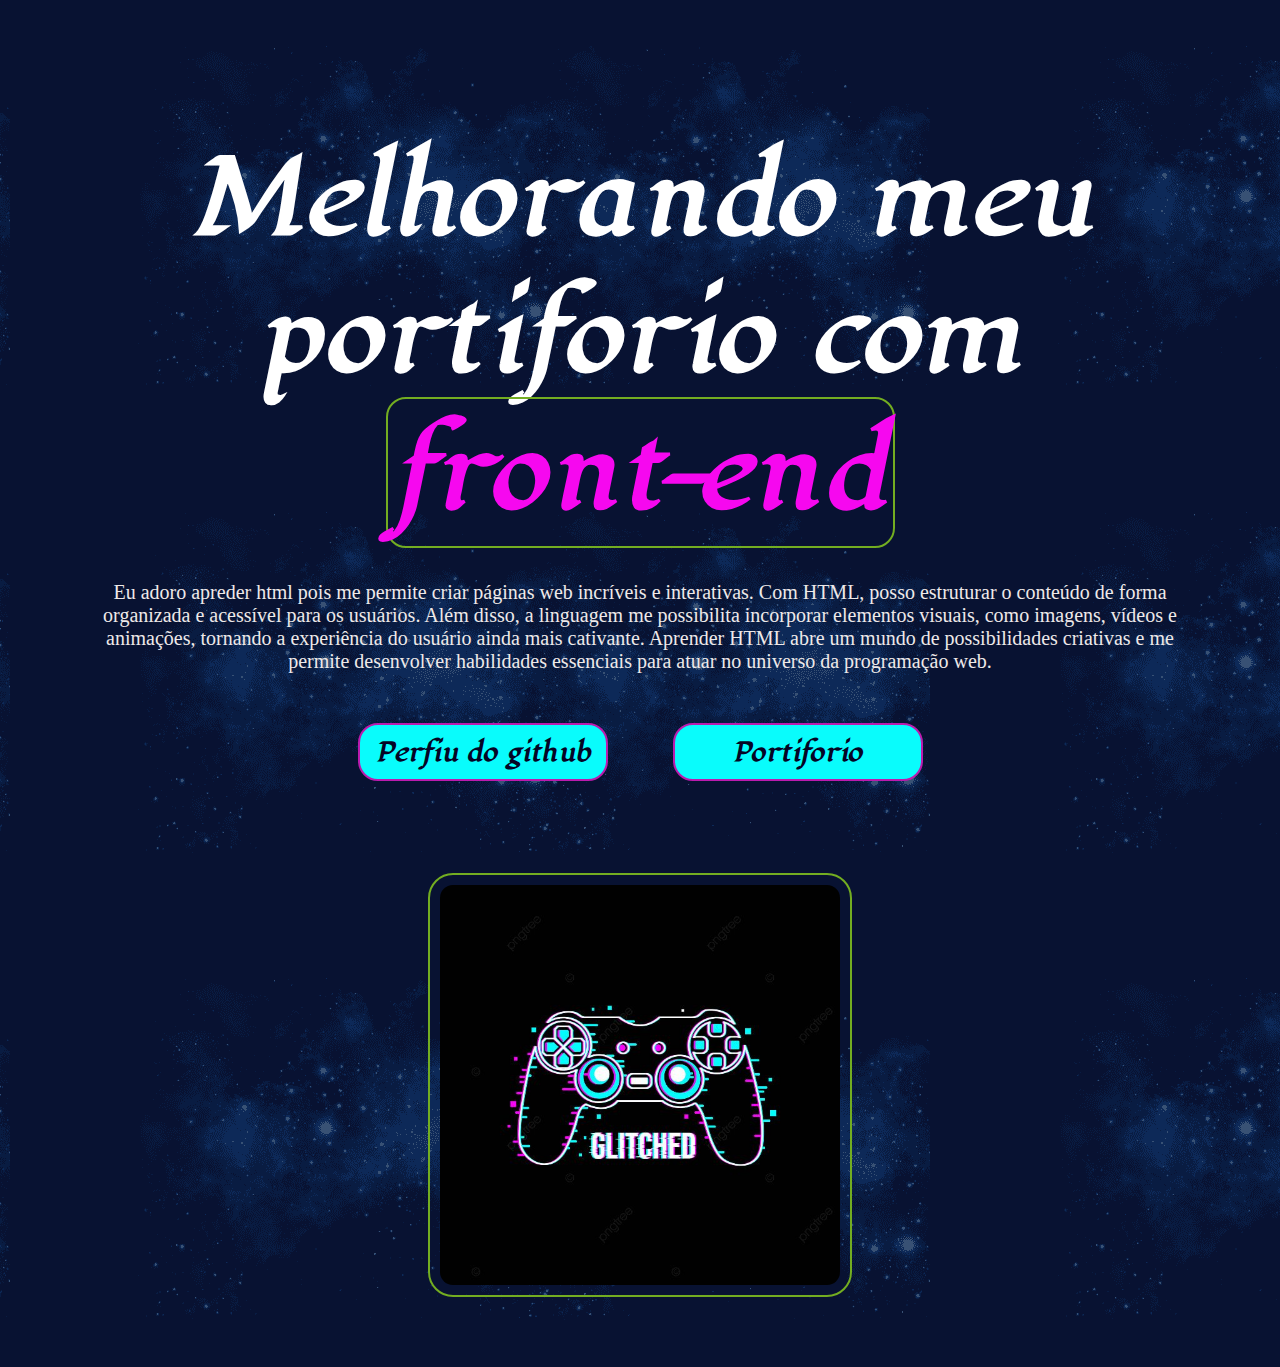
==== index.html @ 91383c6c "Initial commit" ====
<!DOCTYPE html>  
<html lang="pt-br">
    <head>
        <meta charset="UTF-8">
        <meta name="viewport" content="width=device-width,initia-scale=1.0">
        <title>minha pagina</title>   
        <link rel="stylesheet" href="style.css">                                        
    </head>

    <body>                                 <!--<b>- Texto em negri ,<strong>- Texto importante,<i>- Texto em itálico,<em>- Texto enfatizado-->
        <header></header>                  <!--<mark>- Texto marcado,<small>- Texto menor,<del>- Texto excluído,<ins>- Texto inserido-->
        <main>            <!--<sub>- Texto subscrito,<sup>- Texto sobrescrito-->
            <div class="apresentacao">
                <h1>Melhorando meu portiforio com <strong>front-end</strong></h1>
                <p class="sobre-mim">Eu adoro apreder html pois me permite criar páginas web incríveis e interativas. Com HTML, posso estruturar o conteúdo de forma organizada e acessível para os usuários. Além disso, a linguagem me possibilita incorporar elementos visuais, como imagens, vídeos e animações, tornando a experiência do usuário ainda mais cativante. Aprender HTML abre um mundo de possibilidades criativas e me permite desenvolver habilidades essenciais para atuar no universo da programação web.</p>
                <section class="botoes">
                    <a href="https://github.com/kaua-zanni"><button class="botao">Perfiu do github</button></a>
                    <a href="https://github.com/kaua-zanni/logica-js-projeto_inicial"><button class="botao">Portiforio</button></a>
                </section>
                <br>
            </div>
            <div class="foto">
                <img src="controle.png" alt="imagen do controle" >
            </div>
        </main>
        <footer></footer>
    </body>
</html>
---- style.css ----
@import url('https://fonts.googleapis.com/css2?family=Josefin+Sans:ital,wght@0,100..700;1,100..700&family=Lugrasimo&display=swap');
*{
    margin: 10px;
    padding: 10px;
    font-family: "Lugrasimo", cursive;
}


body {
    height: 100vh;
    background-image:url(imagem.png);
    color: white;
    text-align: center;
}

h1{
    font-size: 100px;
}
strong{
   color: #F608EF;
   font-weight: bold;
   border: 2px solid #73AD21;
   padding: 5px;
   margin: 5px;
   border-radius: 20px;
}
P{
    font-family: verdana;
    font-size: 20px;
    color: rgb(238, 233, 233);
}
.sobre-mim{
    font-family: verdana;
    font-size: 20px;
}
img{
    width: 400px;
    height:400px;   
    border-radius: 25px;
    border: 2px solid #73AD21;
}
.botao{
    border: solid 2px #bb1bae;
    border-radius: 20px;
    color: rgb(5, 5, 37);
    background-color: #09FCFC;
    width: 250px;
    font-size: 25px;
    font-weight: 800;
}
.foto{
    display: flex;
    justify-content: center;

}
.apresentacao{
    display: flex;
    flex-direction: column;
}
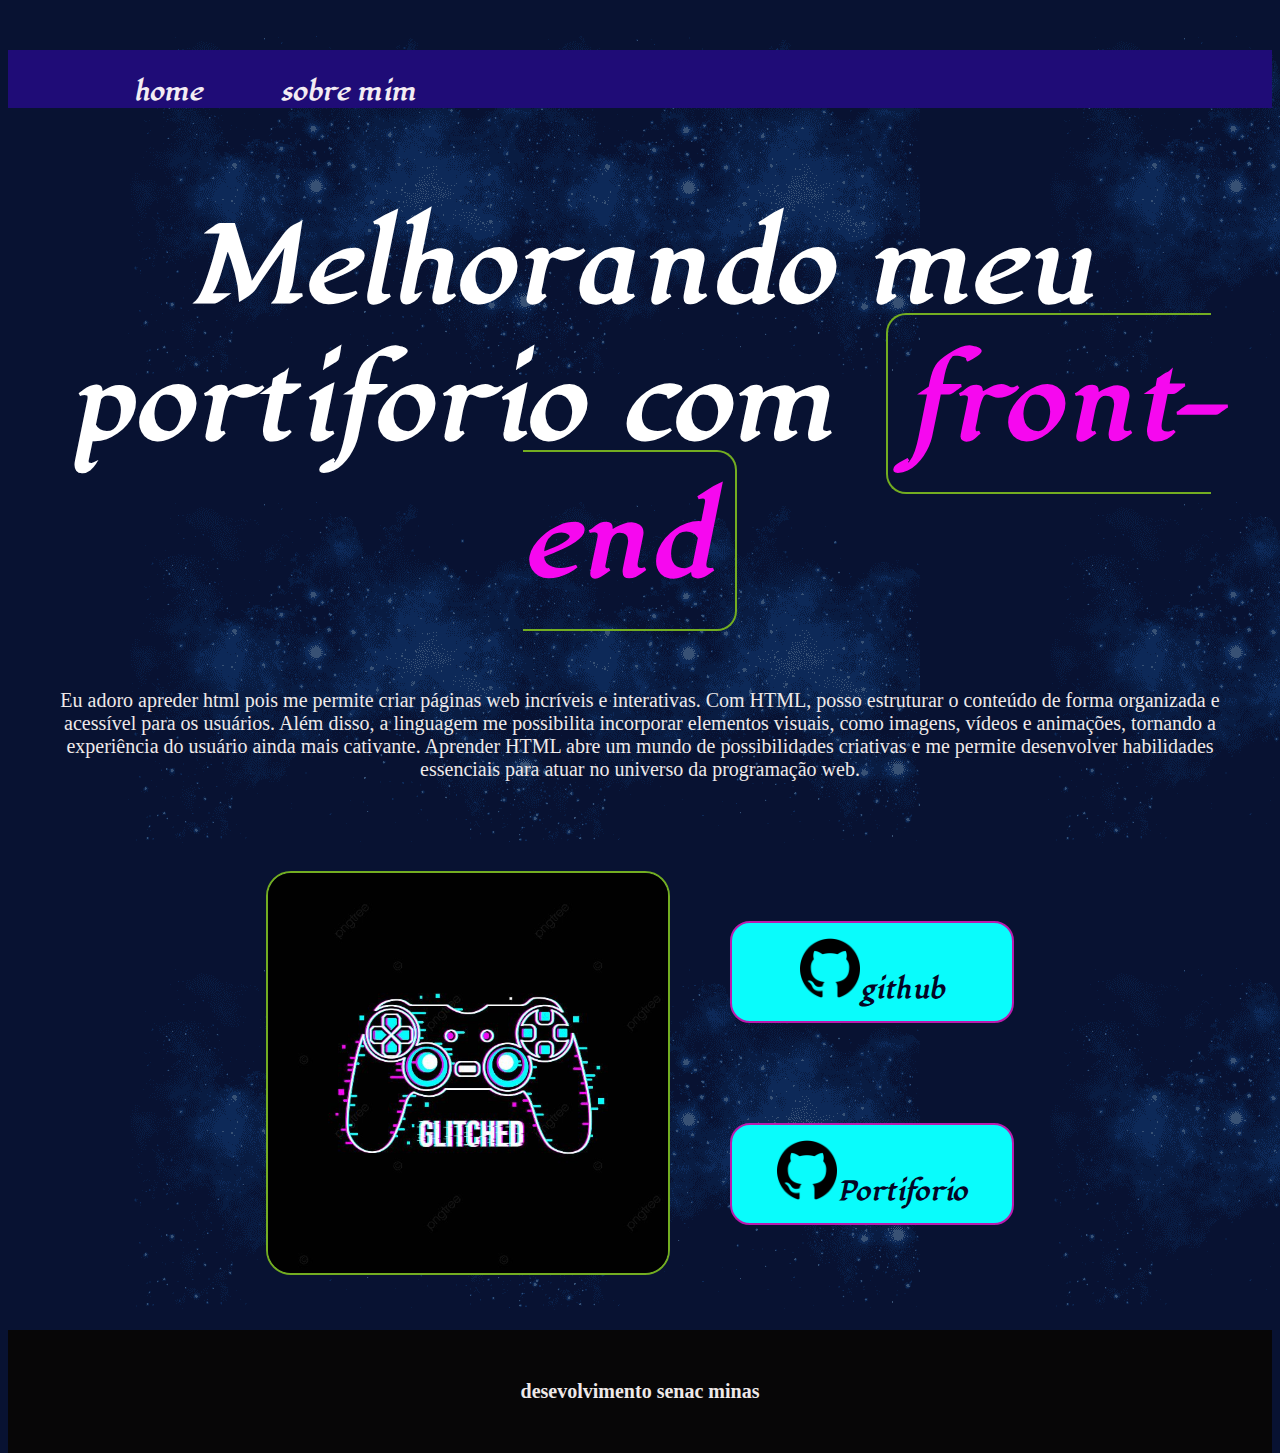
==== commit 7a9e1367: "up" ====
--- a/index.html
+++ b/index.html
@@ -7,22 +7,30 @@
         <link rel="stylesheet" href="style.css">                                        
     </head>
 
-    <body>                                 <!--<b>- Texto em negri ,<strong>- Texto importante,<i>- Texto em itálico,<em>- Texto enfatizado-->
-        <header></header>                  <!--<mark>- Texto marcado,<small>- Texto menor,<del>- Texto excluído,<ins>- Texto inserido-->
-        <main>            <!--<sub>- Texto subscrito,<sup>- Texto sobrescrito-->
+    <body>                                
+        <header class="cabesario">
+            <nav class="cabesario_menu">
+                <a class="menu">home</a>
+                <a class="menu">sobre mim</a>
+            </nav>
+        </header>             
+        <main>          
             <div class="apresentacao">
                 <h1>Melhorando meu portiforio com <strong>front-end</strong></h1>
                 <p class="sobre-mim">Eu adoro apreder html pois me permite criar páginas web incríveis e interativas. Com HTML, posso estruturar o conteúdo de forma organizada e acessível para os usuários. Além disso, a linguagem me possibilita incorporar elementos visuais, como imagens, vídeos e animações, tornando a experiência do usuário ainda mais cativante. Aprender HTML abre um mundo de possibilidades criativas e me permite desenvolver habilidades essenciais para atuar no universo da programação web.</p>
-                <section class="botoes">
-                    <a href="https://github.com/kaua-zanni"><button class="botao">Perfiu do github</button></a>
-                    <a href="https://github.com/kaua-zanni/logica-js-projeto_inicial"><button class="botao">Portiforio</button></a>
-                </section>
-                <br>
-            </div>
-            <div class="foto">
-                <img src="controle.png" alt="imagen do controle" >
+                <div class="links">
+                    <div>
+                        <img src="controle.png" alt="imagen do controle" class="controle" >
+                        </div>
+                    <div class="sublink">
+                        <a href="https://github.com/kaua-zanni" class="botao"><img src="github.png" class="fiveicon">github</a>
+                        <a href="https://github.com/kaua-zanni/logica-js-projeto_inicial" class="botao"><img src="github.png" class="fiveicon">Portiforio</a>
+                    </div>
+                </div>
             </div>
         </main>
-        <footer></footer>
+        <footer class="rodape">
+            <p>desevolvimento senac minas</p>
+        </footer>
     </body>
 </html>--- a/style.css
+++ b/style.css
@@ -1,20 +1,22 @@
 @import url('https://fonts.googleapis.com/css2?family=Josefin+Sans:ital,wght@0,100..700;1,100..700&family=Lugrasimo&display=swap');
 *{
-    margin: 10px;
-    padding: 10px;
     font-family: "Lugrasimo", cursive;
+    flex-wrap: wrap;
 }
 
 
 body {
     height: 100vh;
-    background-image:url(imagem.png);
+    background-image:url('imagem.png');
     color: white;
     text-align: center;
+    box-sizing: border-box;
 }
 
 h1{
     font-size: 100px;
+    margin: 20px;
+    padding: 20px;
 }
 strong{
    color: #F608EF;
@@ -23,21 +25,23 @@
    padding: 5px;
    margin: 5px;
    border-radius: 20px;
+   margin: 20px;
+   padding: 20px;
 }
 P{
     font-family: verdana;
     font-size: 20px;
     color: rgb(238, 233, 233);
+    margin: 20px;
+    padding: 20px;
 }
 .sobre-mim{
     font-family: verdana;
     font-size: 20px;
 }
-img{
-    width: 400px;
-    height:400px;   
-    border-radius: 25px;
-    border: 2px solid #73AD21;
+.fiveicon{
+    width:60px;
+    height:60px;   
 }
 .botao{
     border: solid 2px #bb1bae;
@@ -47,13 +51,58 @@
     width: 250px;
     font-size: 25px;
     font-weight: 800;
+    text-decoration: none;
+    padding: 15px;
+    margin:  50px 0 50px 0;
+
+}
+.controle{
+    width: 400px;
+    height:400px;   
+    border-radius: 25px;
+    border: 2px solid #73AD21;
 }
 .foto{
     display: flex;
     justify-content: center;
-
+    margin: 50px 0 0 0;
 }
 .apresentacao{
     display: flex;
     flex-direction: column;
+}
+a:hover{
+    border: solid 2px #fa0a0a;
+}
+.links{
+    display: flex;
+    gap: 60px;
+    justify-content: center;
+    margin: 50px 0 0 0;
+}
+.rodape{
+    color: #070607;
+    background-color: #070607;
+    text-align: center;
+    font-weight: 600;
+    font-size: 24px;
+    padding: 10px 10px 10px 10px;
+    margin: 50px 0 0 0;
+}
+.cabesario{
+    color: #f3ecf3;
+    background-color: #1f0c77;
+    text-align: center;
+    font-weight: 600;
+    font-size: 24px;
+    padding: 2% 0 0 10%;
+    margin: 50px 0 50px 0;
+}
+.sublink{
+    display: flex;
+    flex-direction: column;
+}
+.cabesario_menu{
+    display: flex;
+    gap: 80px;
 }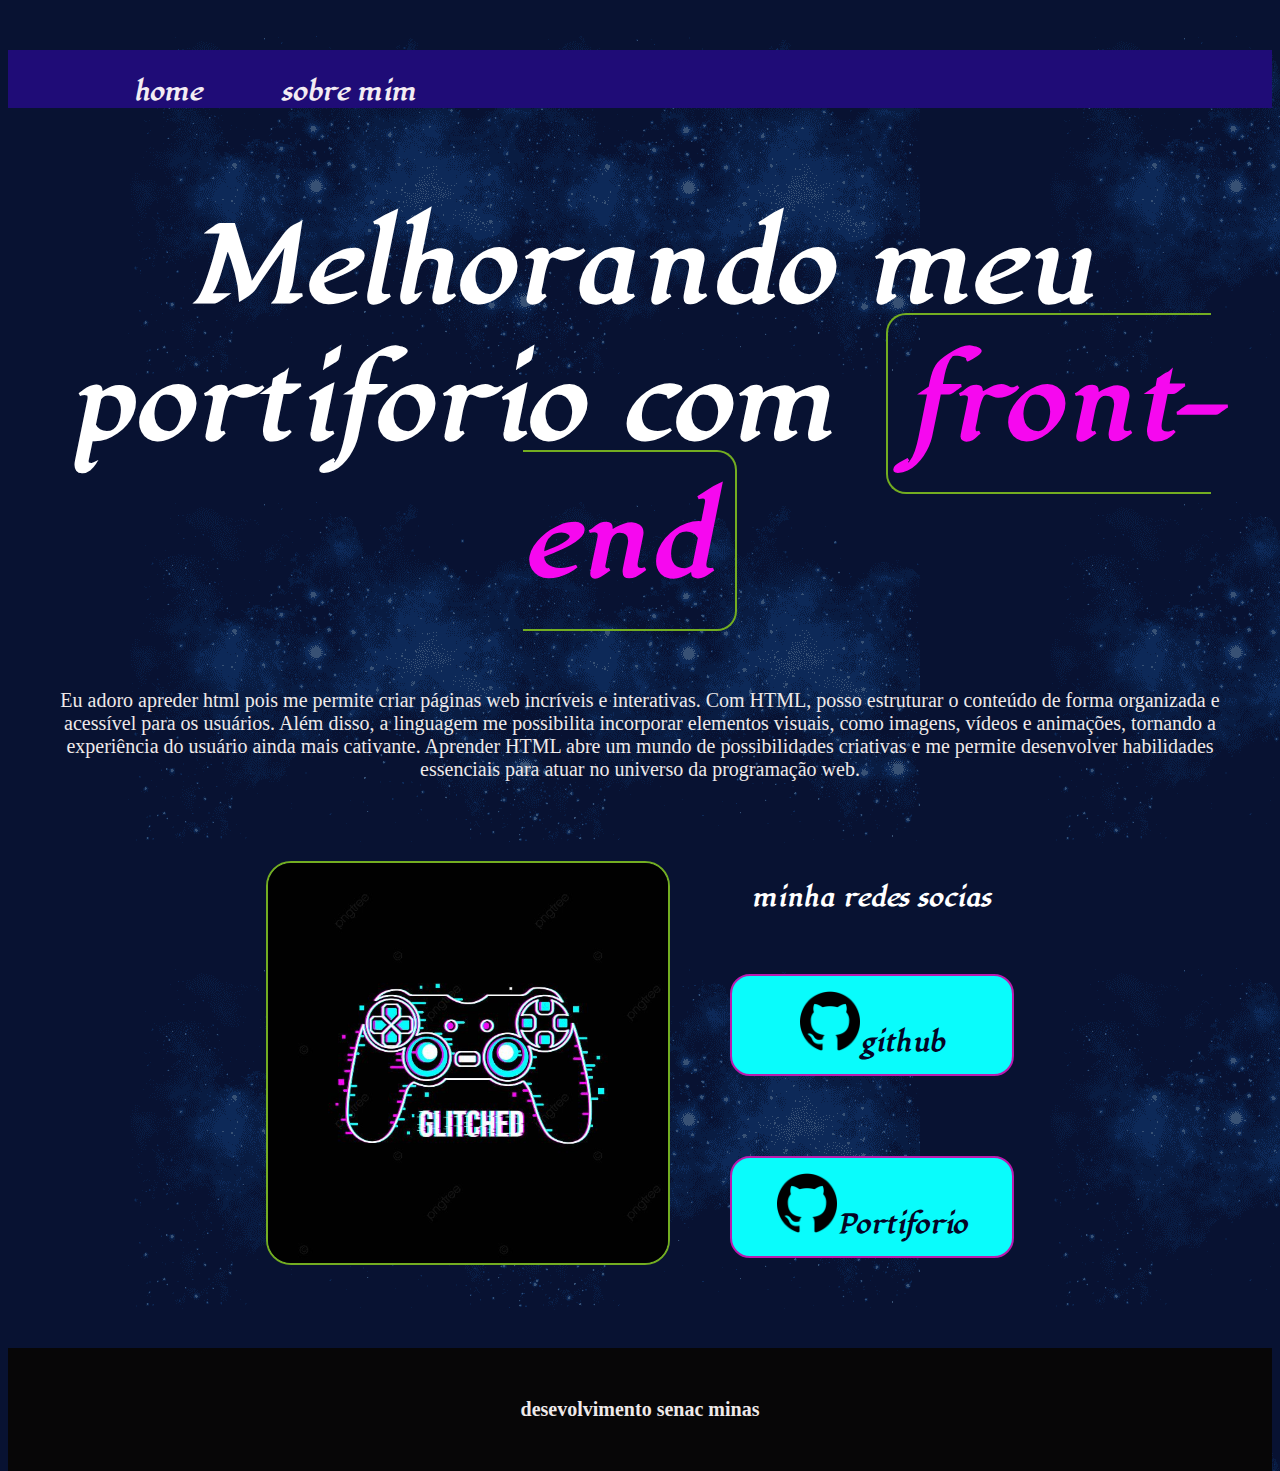
==== commit 42e505a5: "organizaçao" ====
--- a/index.html
+++ b/index.html
@@ -4,7 +4,7 @@
         <meta charset="UTF-8">
         <meta name="viewport" content="width=device-width,initia-scale=1.0">
         <title>minha pagina</title>   
-        <link rel="stylesheet" href="style.css">                                        
+        <link rel="stylesheet" href="/style/style.css">                                        
     </head>
 
     <body>                                
@@ -20,11 +20,12 @@
                 <p class="sobre-mim">Eu adoro apreder html pois me permite criar páginas web incríveis e interativas. Com HTML, posso estruturar o conteúdo de forma organizada e acessível para os usuários. Além disso, a linguagem me possibilita incorporar elementos visuais, como imagens, vídeos e animações, tornando a experiência do usuário ainda mais cativante. Aprender HTML abre um mundo de possibilidades criativas e me permite desenvolver habilidades essenciais para atuar no universo da programação web.</p>
                 <div class="links">
                     <div>
-                        <img src="controle.png" alt="imagen do controle" class="controle" >
+                        <img src="/assets/controle.png" alt="imagen do controle" class="controle" >
                         </div>
                     <div class="sublink">
-                        <a href="https://github.com/kaua-zanni" class="botao"><img src="github.png" class="fiveicon">github</a>
-                        <a href="https://github.com/kaua-zanni/logica-js-projeto_inicial" class="botao"><img src="github.png" class="fiveicon">Portiforio</a>
+                        <h2>minha redes socias</h2>
+                        <a href="https://github.com/kaua-zanni" class="botao"><img src="/assets/github.png" class="fiveicon">github</a>
+                        <a href="https://github.com/kaua-zanni/logica-js-projeto_inicial" class="botao"><img src="/assets/github.png" class="fiveicon">Portiforio</a>
                     </div>
                 </div>
             </div>
--- a/style/style.css
+++ b/style/style.css
@@ -0,0 +1,108 @@
+@import url('https://fonts.googleapis.com/css2?family=Josefin+Sans:ital,wght@0,100..700;1,100..700&family=Lugrasimo&display=swap');
+*{
+    font-family: "Lugrasimo", cursive;
+    flex-wrap: wrap;
+}
+
+
+body {
+    height: 100vh;
+    background-image:url(/assets/imagem.png);
+    color: white;
+    text-align: center;
+    box-sizing: border-box;
+}
+
+h1{
+    font-size: 100px;
+    margin: 20px;
+    padding: 20px;
+}
+strong{
+   color: #F608EF;
+   font-weight: bold;
+   border: 2px solid #73AD21;
+   padding: 5px;
+   margin: 5px;
+   border-radius: 20px;
+   margin: 20px;
+   padding: 20px;
+}
+P{
+    font-family: verdana;
+    font-size: 20px;
+    color: rgb(238, 233, 233);
+    margin: 20px;
+    padding: 20px;
+}
+.sobre-mim{
+    font-family: verdana;
+    font-size: 20px;
+}
+.fiveicon{
+    width:60px;
+    height:60px;   
+}
+.botao{
+    border: solid 2px #bb1bae;
+    border-radius: 20px;
+    color: rgb(5, 5, 37);
+    background-color: #09FCFC;
+    width: 250px;
+    font-size: 25px;
+    font-weight: 800;
+    text-decoration: none;
+    padding: 15px;
+    margin:  40px 0 40px 0;
+
+}
+.controle{
+    width: 400px;
+    height:400px;   
+    border-radius: 25px;
+    border: 2px solid #73AD21;
+}
+.foto{
+    display: flex;
+    justify-content: center;
+    margin: 50px 0 0 0;
+}
+.apresentacao{
+    display: flex;
+    flex-direction: column;
+}
+a:hover{
+    border: solid 2px #fa0a0a;
+}
+.links{
+    display: flex;
+    gap: 60px;
+    justify-content: center;
+    margin: 40px 0 0 0;
+}
+.rodape{
+    color: #070607;
+    background-color: #070607;
+    text-align: center;
+    font-weight: 600;
+    font-size: 24px;
+    padding: 10px 10px 10px 10px;
+    margin: 50px 0 0 0;
+}
+.cabesario{
+    color: #f3ecf3;
+    background-color: #1f0c77;
+    text-align: center;
+    font-weight: 600;
+    font-size: 24px;
+    padding: 2% 0 0 10%;
+    margin: 50px 0 50px 0;
+}
+.sublink{
+    display: flex;
+    flex-direction: column;
+}
+.cabesario_menu{
+    display: flex;
+    gap: 80px;
+}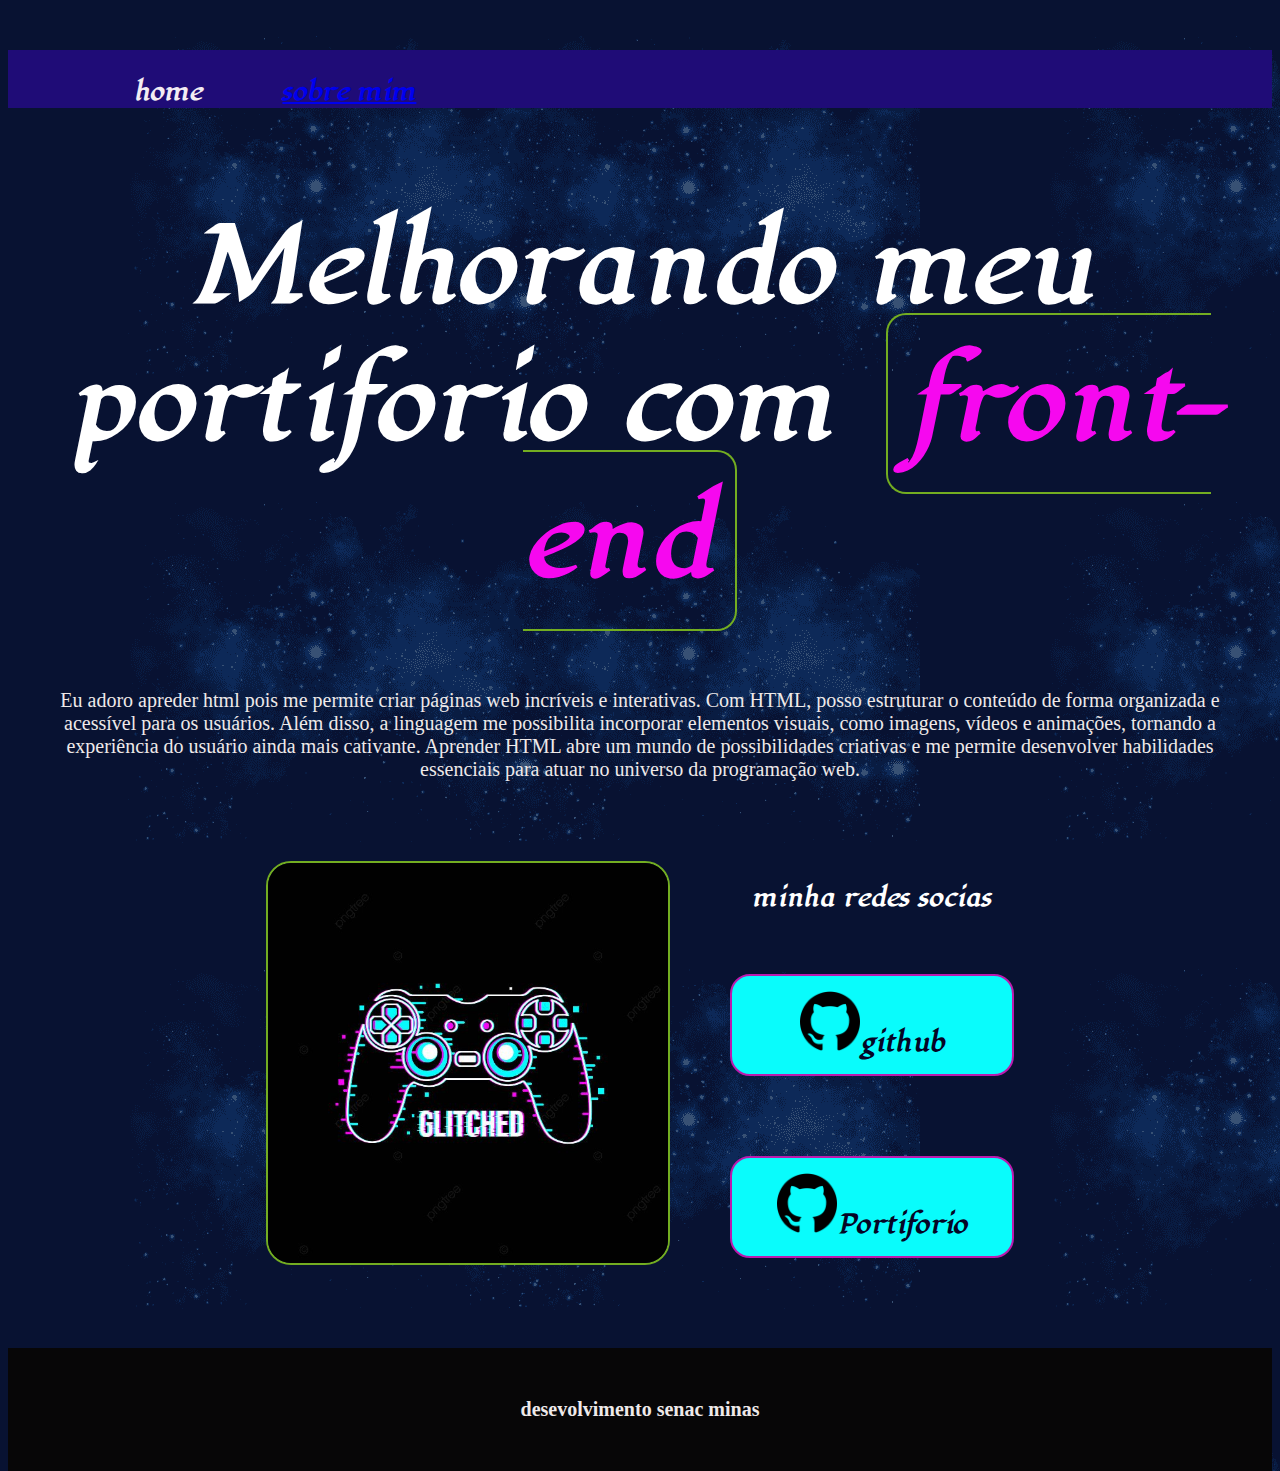
==== commit 0a9bcf47: "copagina" ====
--- a/index.html
+++ b/index.html
@@ -11,7 +11,7 @@
         <header class="cabesario">
             <nav class="cabesario_menu">
                 <a class="menu">home</a>
-                <a class="menu">sobre mim</a>
+                <a class="menu" href="/about.html">sobre mim</a>
             </nav>
         </header>             
         <main>          
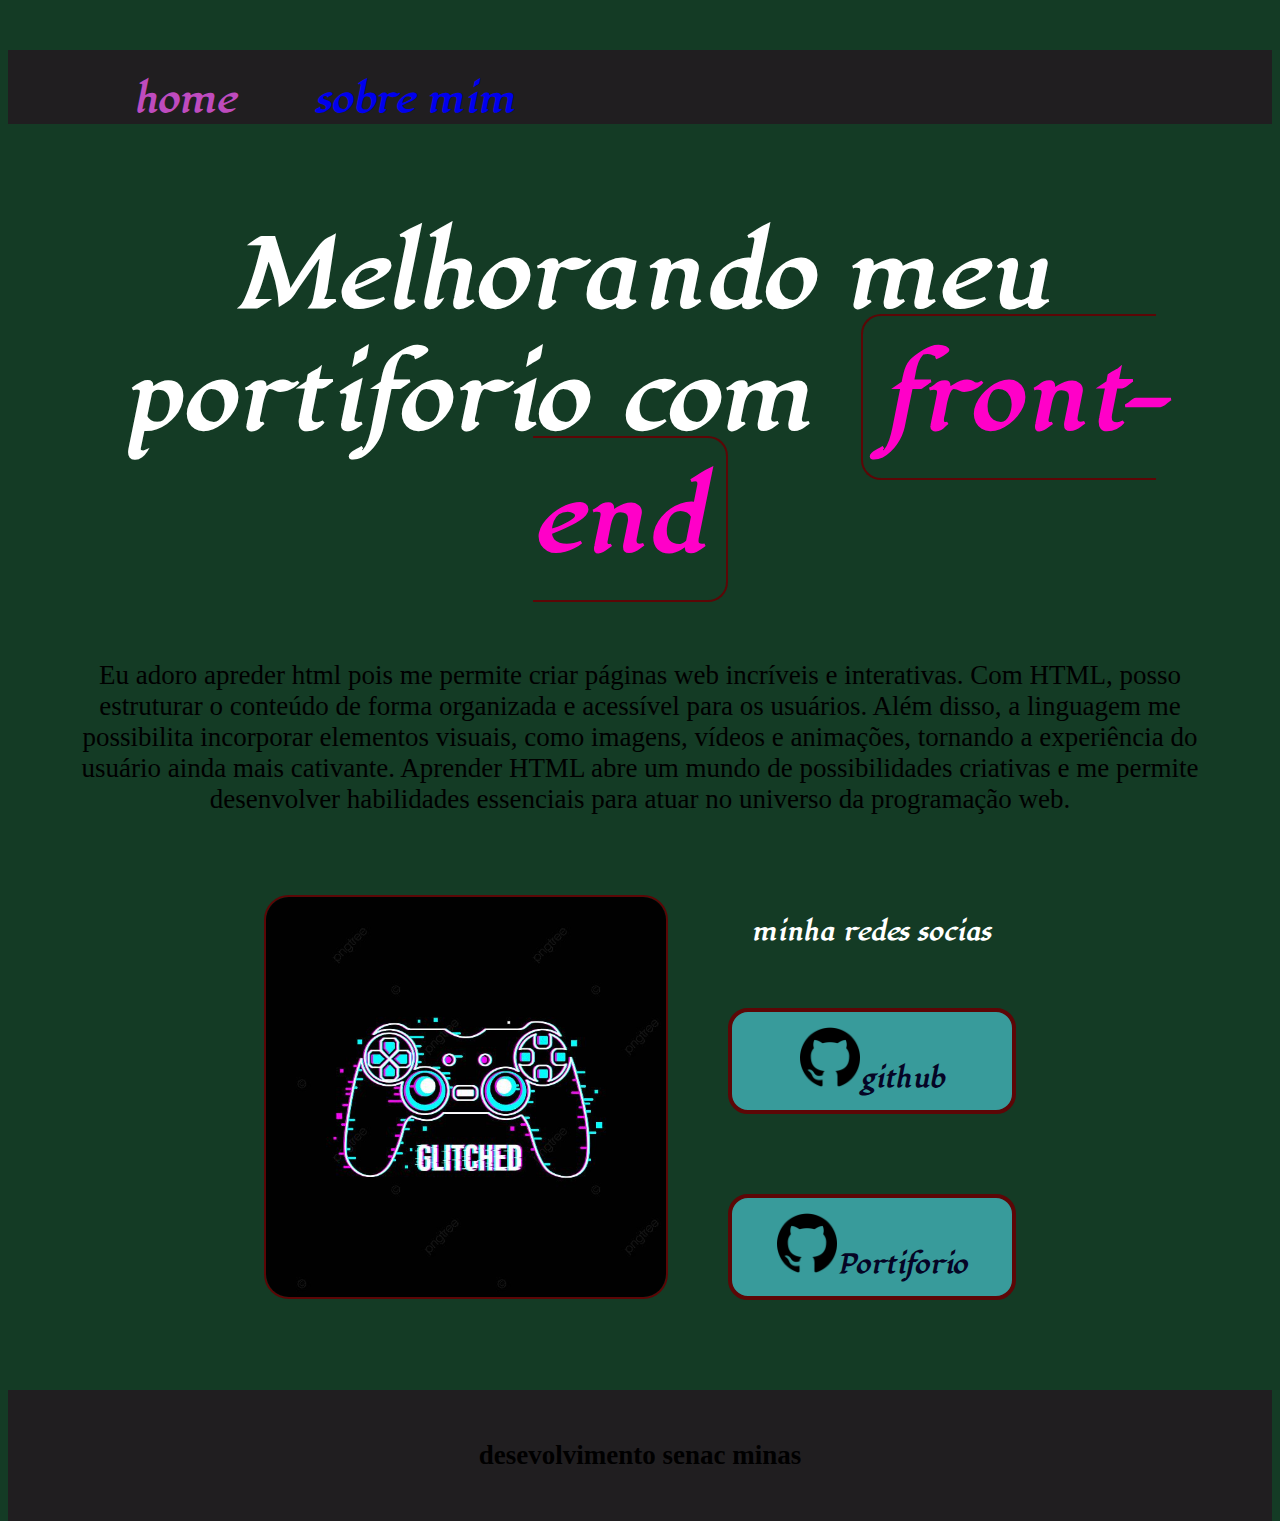
==== commit 00bb81c4: "medidas" ====
--- a/index.html
+++ b/index.html
@@ -21,7 +21,7 @@
                 <div class="links">
                     <div>
                         <img src="/assets/controle.png" alt="imagen do controle" class="controle" >
-                        </div>
+                    </div>
                     <div class="sublink">
                         <h2>minha redes socias</h2>
                         <a href="https://github.com/kaua-zanni" class="botao"><img src="/assets/github.png" class="fiveicon">github</a>
--- a/style/style.css
+++ b/style/style.css
@@ -1,27 +1,60 @@
 @import url('https://fonts.googleapis.com/css2?family=Josefin+Sans:ital,wght@0,100..700;1,100..700&family=Lugrasimo&display=swap');
+
+:root{
+    --cor-primaria: #143b25;
+    --cor-cabesario:  #201e20;
+    --cor-home: #be4bbe;
+    --cor-texto: #000000;
+    --cor-titulo: white;
+    --cor-borda: #5c0606;
+    --cor-titulo-forte: #ff00c8;
+    --cor-selecionar: red;
+    --cor-butao: #389b9b;
+    --cor-texto-butao: #050525;
+    --fonte: "Lugrasimo", cursive;
+}
+
 *{
-    font-family: "Lugrasimo", cursive;
+    font-family:var(--fonte);
     flex-wrap: wrap;
 }
-
-
+.cabesario{
+    color: var(--cor-home);
+    background-color:var(--cor-cabesario);
+    text-align: center;
+    font-weight: 600;
+    font-size: 4vh;
+    padding: 2% 0 0 10%;
+    margin: 50px 0 50px 0;
+}
+.sublink{
+    display: flex;
+    flex-direction: column;
+}
+.cabesario_menu{
+    display: flex;
+    gap: 80px;
+}
+.menu{
+    text-decoration: none;
+}
 body {
     height: 100vh;
-    background-image:url(/assets/imagem.png);
-    color: white;
+    background-color:var(--cor-primaria);
     text-align: center;
     box-sizing: border-box;
 }
 
 h1{
-    font-size: 100px;
+    font-size: 10vh;
     margin: 20px;
     padding: 20px;
+    color: var(--cor-titulo);
 }
 strong{
-   color: #F608EF;
+   color:var(--cor-titulo-forte);
    font-weight: bold;
-   border: 2px solid #73AD21;
+   border: 2px solid var(--cor-borda);
    padding: 5px;
    margin: 5px;
    border-radius: 20px;
@@ -30,24 +63,23 @@
 }
 P{
     font-family: verdana;
-    font-size: 20px;
-    color: rgb(238, 233, 233);
+    font-size: 3vh;
+    color: var(--cor-texto);
     margin: 20px;
     padding: 20px;
 }
-.sobre-mim{
-    font-family: verdana;
-    font-size: 20px;
+h2{
+    color: var(--cor-titulo);
 }
 .fiveicon{
     width:60px;
     height:60px;   
 }
 .botao{
-    border: solid 2px #bb1bae;
+    border: solid 4px var(--cor-borda);
     border-radius: 20px;
-    color: rgb(5, 5, 37);
-    background-color: #09FCFC;
+    color: var(--cor-texto-butao);
+    background-color: var(--cor-butao);
     width: 250px;
     font-size: 25px;
     font-weight: 800;
@@ -60,7 +92,7 @@
     width: 400px;
     height:400px;   
     border-radius: 25px;
-    border: 2px solid #73AD21;
+    border: 2px solid var(--cor-borda);
 }
 .foto{
     display: flex;
@@ -71,8 +103,8 @@
     display: flex;
     flex-direction: column;
 }
-a:hover{
-    border: solid 2px #fa0a0a;
+.menu:hover{
+    color: var(--cor-selecionar);
 }
 .links{
     display: flex;
@@ -81,28 +113,15 @@
     margin: 40px 0 0 0;
 }
 .rodape{
-    color: #070607;
-    background-color: #070607;
+    color: var(--cor-cabesario);
+    background-color:var(--cor-cabesario);
     text-align: center;
     font-weight: 600;
     font-size: 24px;
     padding: 10px 10px 10px 10px;
     margin: 50px 0 0 0;
 }
-.cabesario{
-    color: #f3ecf3;
-    background-color: #1f0c77;
-    text-align: center;
-    font-weight: 600;
-    font-size: 24px;
-    padding: 2% 0 0 10%;
-    margin: 50px 0 50px 0;
-}
-.sublink{
-    display: flex;
-    flex-direction: column;
-}
-.cabesario_menu{
-    display: flex;
-    gap: 80px;
+.botao:hover{
+    border: solid 4px var(--cor-selecionar);
+    color: var(--cor-selecionar);
 }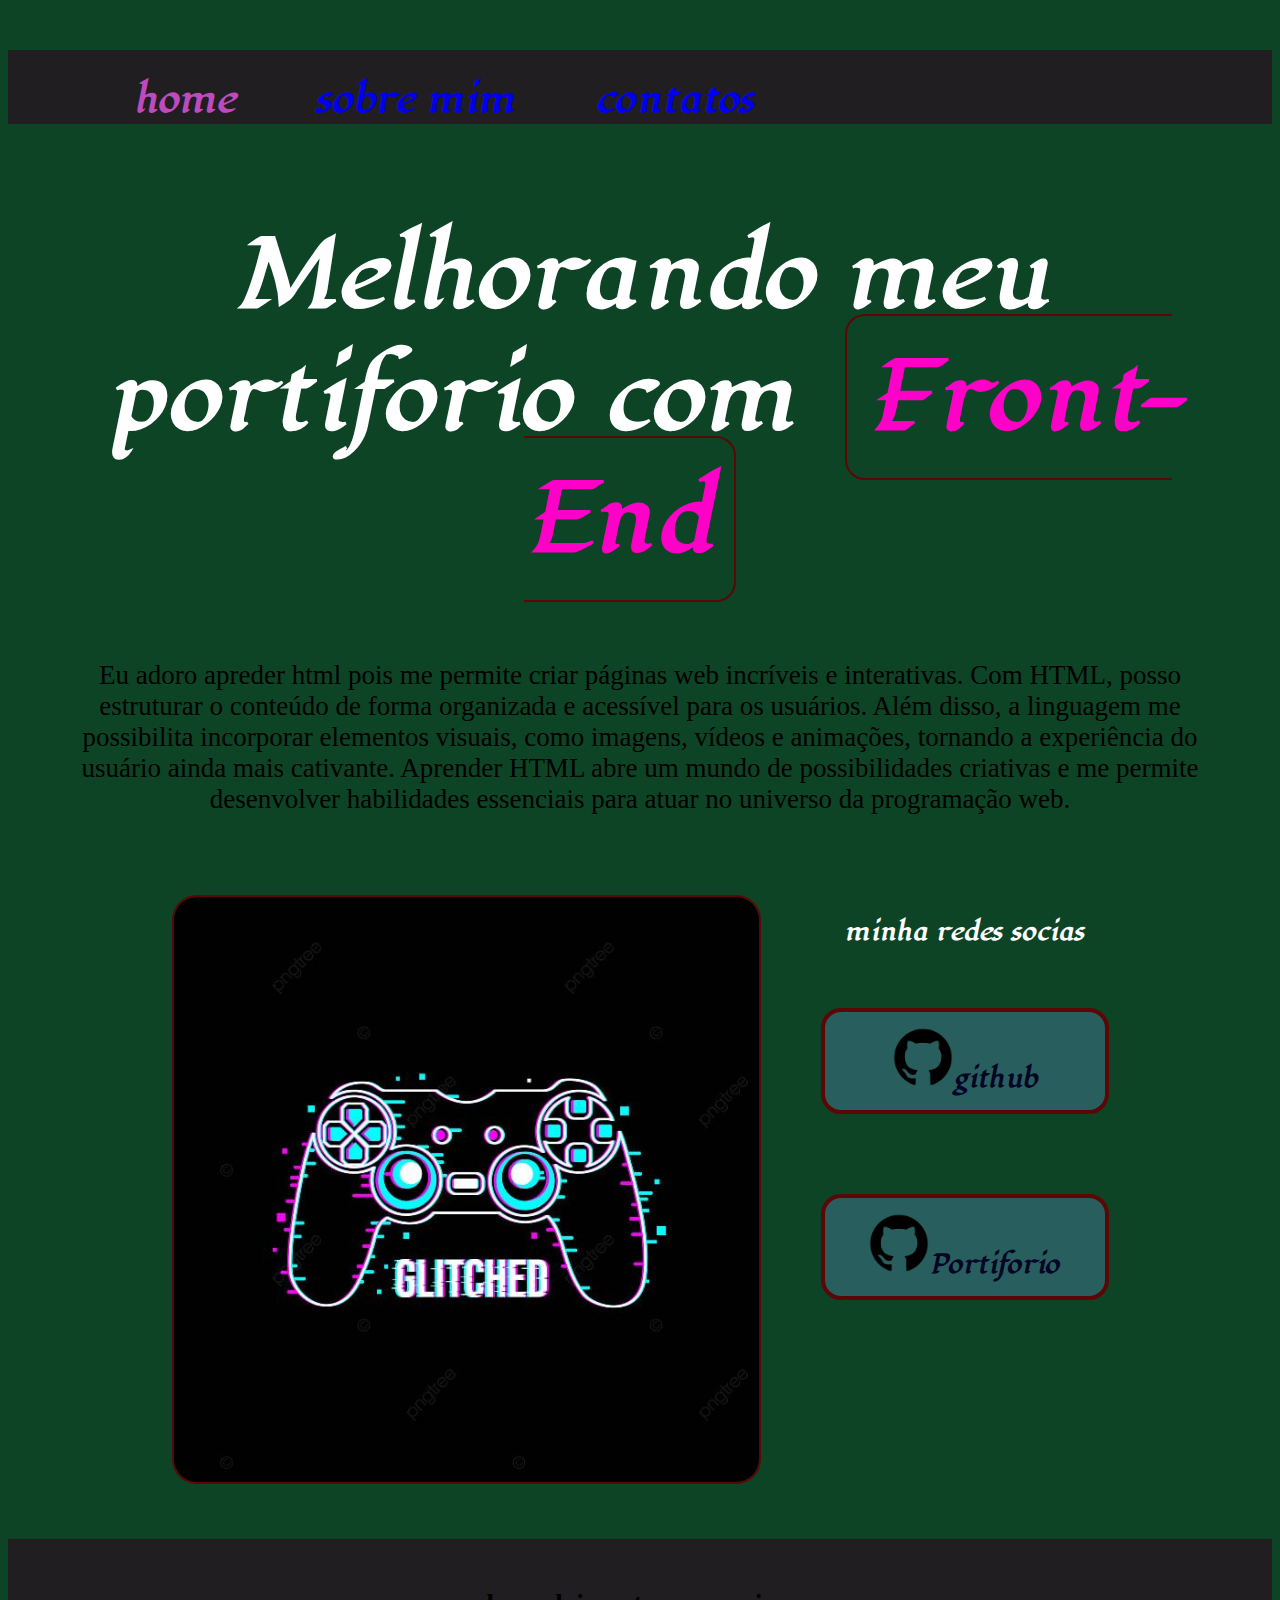
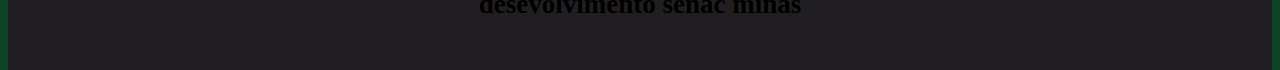
==== commit 2966d8ec: "up final" ====
--- a/index.html
+++ b/index.html
@@ -4,7 +4,8 @@
         <meta charset="UTF-8">
         <meta name="viewport" content="width=device-width,initia-scale=1.0">
         <title>minha pagina</title>   
-        <link rel="stylesheet" href="/style/style.css">                                        
+        <link rel="stylesheet" href="/style/style.css">                                       
+        <link rel="icon" type="image/x-icon" href="/assets/fiveicon/favicon.ico">                                        
     </head>
 
     <body>                                
@@ -12,11 +13,12 @@
             <nav class="cabesario_menu">
                 <a class="menu">home</a>
                 <a class="menu" href="/about.html">sobre mim</a>
+                <a class="menu" href="/contatos.html">contatos</a>
             </nav>
         </header>             
         <main>          
             <div class="apresentacao">
-                <h1>Melhorando meu portiforio com <strong>front-end</strong></h1>
+                <h1>Melhorando meu portiforio com <strong>Front-End</strong></h1>
                 <p class="sobre-mim">Eu adoro apreder html pois me permite criar páginas web incríveis e interativas. Com HTML, posso estruturar o conteúdo de forma organizada e acessível para os usuários. Além disso, a linguagem me possibilita incorporar elementos visuais, como imagens, vídeos e animações, tornando a experiência do usuário ainda mais cativante. Aprender HTML abre um mundo de possibilidades criativas e me permite desenvolver habilidades essenciais para atuar no universo da programação web.</p>
                 <div class="links">
                     <div>
@@ -24,8 +26,8 @@
                     </div>
                     <div class="sublink">
                         <h2>minha redes socias</h2>
-                        <a href="https://github.com/kaua-zanni" class="botao"><img src="/assets/github.png" class="fiveicon">github</a>
-                        <a href="https://github.com/kaua-zanni/logica-js-projeto_inicial" class="botao"><img src="/assets/github.png" class="fiveicon">Portiforio</a>
+                        <a href="https://github.com/kaua-zanni" class="botao"><img src="/assets/GitHub_Invertocat_Logo.svg.png" class="fiveicon">github</a>
+                        <a href="https://github.com/kaua-zanni/logica-js-projeto_inicial" class="botao"><img src="/assets/GitHub_Invertocat_Logo.svg.png" class="fiveicon">Portiforio</a>
                     </div>
                 </div>
             </div>
--- a/style/style.css
+++ b/style/style.css
@@ -1,7 +1,7 @@
 @import url('https://fonts.googleapis.com/css2?family=Josefin+Sans:ital,wght@0,100..700;1,100..700&family=Lugrasimo&display=swap');
 
 :root{
-    --cor-primaria: #143b25;
+    --cor-primaria: #0d4425;
     --cor-cabesario:  #201e20;
     --cor-home: #be4bbe;
     --cor-texto: #000000;
@@ -9,7 +9,7 @@
     --cor-borda: #5c0606;
     --cor-titulo-forte: #ff00c8;
     --cor-selecionar: red;
-    --cor-butao: #389b9b;
+    --cor-butao: #295e5e;
     --cor-texto-butao: #050525;
     --fonte: "Lugrasimo", cursive;
 }
@@ -52,14 +52,14 @@
     color: var(--cor-titulo);
 }
 strong{
-   color:var(--cor-titulo-forte);
-   font-weight: bold;
-   border: 2px solid var(--cor-borda);
-   padding: 5px;
-   margin: 5px;
-   border-radius: 20px;
-   margin: 20px;
-   padding: 20px;
+    color:var(--cor-titulo-forte);
+    font-weight: bold;
+    border: 2px solid var(--cor-borda);
+    padding: 5px;
+    margin: 5px;
+    border-radius: 20px;
+    margin: 20px;
+    padding: 20px;
 }
 P{
     font-family: verdana;
@@ -89,8 +89,8 @@
 
 }
 .controle{
-    width: 400px;
-    height:400px;   
+    width: 65vh;
+    height:65vh;   
     border-radius: 25px;
     border: 2px solid var(--cor-borda);
 }
@@ -124,4 +124,28 @@
 .botao:hover{
     border: solid 4px var(--cor-selecionar);
     color: var(--cor-selecionar);
-}+}
+
+@media(max-width:1200px) {
+    h1{
+        font-size: 5vh;
+    }
+    p{
+        font-size: 2vh;
+    }
+    .controle{
+        width: 30vh;
+        height: 30vh; 
+    }
+    .cabesario{
+        font-size: 2.5vh;
+    }
+    .botao{
+        width: 27vh;
+        font-size: 25px;
+        font-weight: 800;
+        text-decoration: none;
+        padding: 15px;
+        margin:  40px 0 40px 0;
+    }
+}
